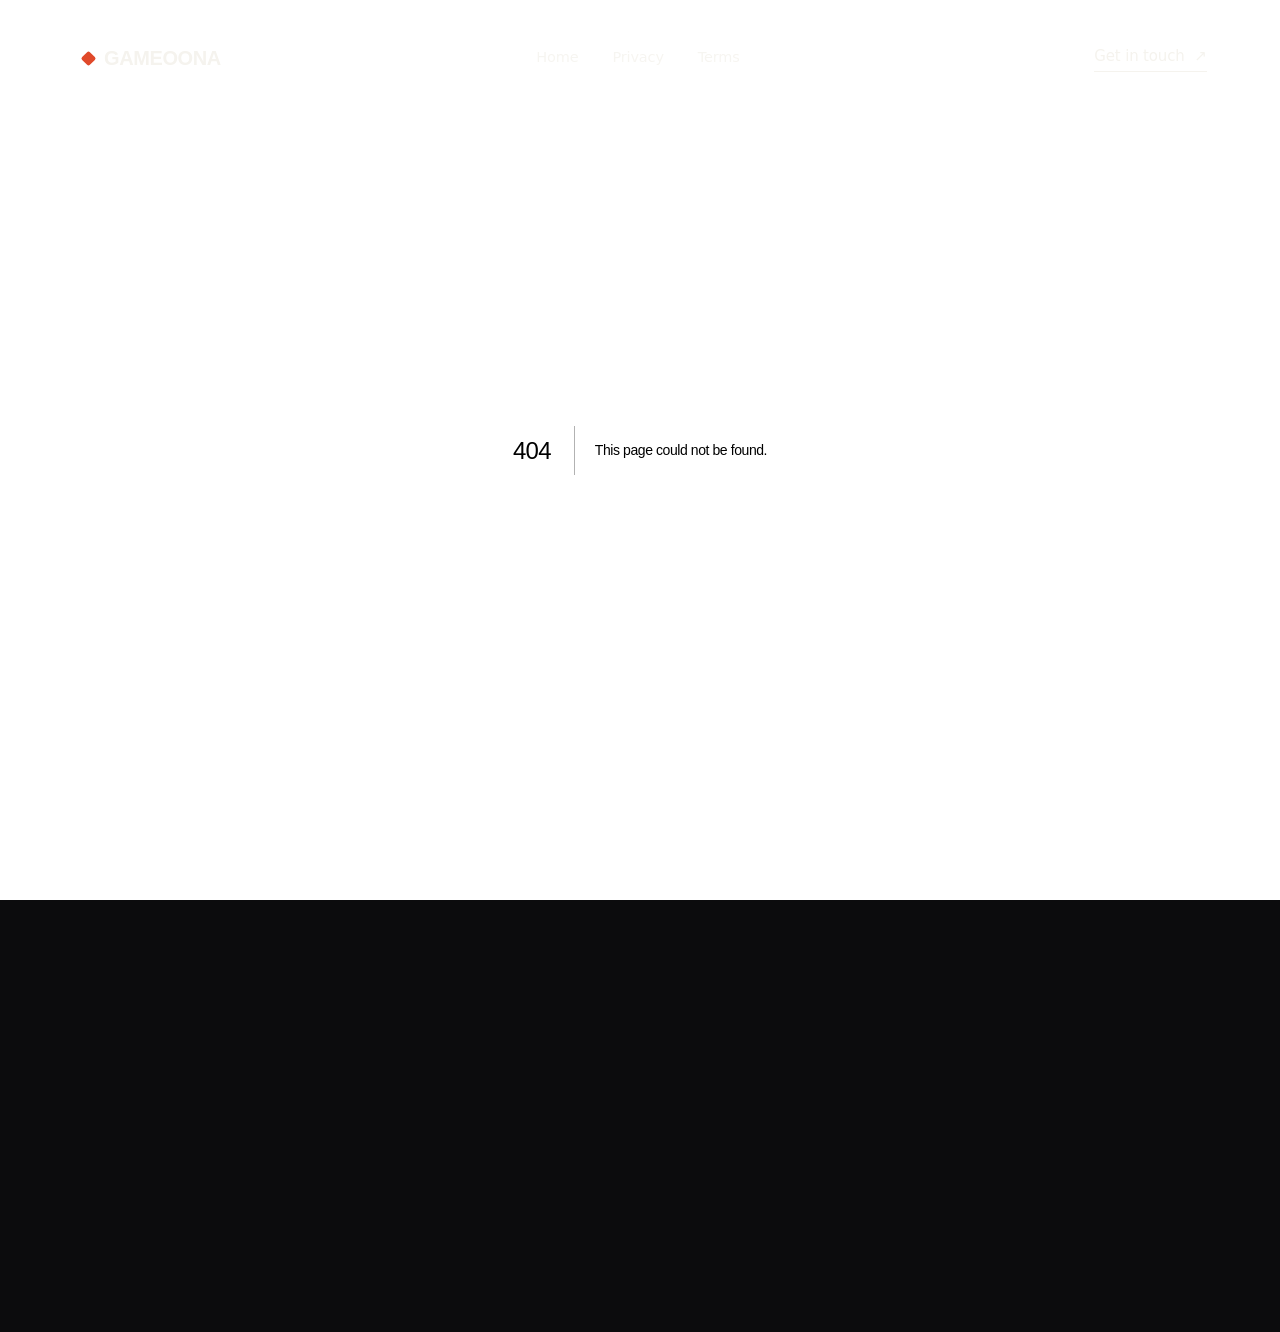
==== 404/index.html @ b8b80671 "Add files via upload" ====
<!DOCTYPE html><html lang="en"><head><meta charSet="utf-8"/><meta name="viewport" content="width=device-width, initial-scale=1"/><link rel="stylesheet" href="/_next/static/css/7103b9f3a4c40c11.css" data-precedence="next"/><link rel="preload" as="script" fetchPriority="low" href="/_next/static/chunks/webpack-c81f7fd28659d64f.js"/><script src="/_next/static/chunks/fd9d1056-805ce2f024bd6d69.js" async=""></script><script src="/_next/static/chunks/117-e9a2f00014641e7a.js" async=""></script><script src="/_next/static/chunks/main-app-526514542cf8f30d.js" async=""></script><script src="/_next/static/chunks/c15bf2b0-7971b3d333b0cf68.js" async=""></script><script src="/_next/static/chunks/994-3647bd46915f6230.js" async=""></script><script src="/_next/static/chunks/284-f1a0d2b41ed24796.js" async=""></script><script src="/_next/static/chunks/app/layout-a9d762c11824424a.js" async=""></script><meta name="robots" content="noindex"/><title>404: This page could not be found.</title><meta name="theme-color" content="#0A0A0A"/><title>Gameoona — Independent Game Development Studio</title><meta name="description" content="Gameoona Technologies LLC is an independent game development studio that creates and publishes its own original games and immersive interactive worlds."/><meta property="og:title" content="Gameoona — Independent Game Development Studio"/><meta property="og:description" content="Gameoona Technologies LLC is an independent game development studio creating and publishing its own original games."/><meta property="og:site_name" content="Gameoona"/><meta property="og:type" content="website"/><meta name="twitter:card" content="summary"/><meta name="twitter:title" content="Gameoona — Independent Game Development Studio"/><meta name="twitter:description" content="Gameoona Technologies LLC is an independent game development studio creating and publishing its own original games."/><link rel="icon" href="/favicon.svg"/><script src="/_next/static/chunks/polyfills-42372ed130431b0a.js" noModule=""></script></head><body><noscript><style>
            [data-fade],[data-stagger]&gt;*{opacity:1!important}
            .line-mask&gt;span,[data-hl]&gt;span{transform:none!important}
            .hero__bg{opacity:1!important}
            .w{opacity:1!important}
          </style></noscript><a href="#main" class="skip">Skip to content</a><header class="header"><div class="header__inner"><a class="brand" aria-label="Gameoona home" href="/"><span class="mk" aria-hidden="true"></span>GAMEOONA</a><nav class="nav" aria-label="Primary"><a href="/">Home</a><a href="/privacy/">Privacy</a><a href="/terms/">Terms</a></nav><div class="header__right"><a class="tlink" href="mailto:hello@gameoona.com">Get in touch <span class="arrow" aria-hidden="true">↗</span></a><button class="burger" aria-label="Open menu" aria-expanded="false" aria-controls="mobile-menu"><span></span><span></span></button></div></div></header><div class="menu" id="mobile-menu" role="dialog" aria-modal="false" aria-hidden="true"><nav class="menu__links" aria-label="Mobile"><a href="/">Home</a><a href="/privacy/">Privacy</a><a href="/terms/">Terms</a><a href="mailto:hello@gameoona.com">Contact</a></nav><div class="menu__foot"><span>Gameoona Technologies LLC</span><span>hello@gameoona.com</span></div></div><main id="main"><div style="font-family:system-ui,&quot;Segoe UI&quot;,Roboto,Helvetica,Arial,sans-serif,&quot;Apple Color Emoji&quot;,&quot;Segoe UI Emoji&quot;;height:100vh;text-align:center;display:flex;flex-direction:column;align-items:center;justify-content:center"><div><style>body{color:#000;background:#fff;margin:0}.next-error-h1{border-right:1px solid rgba(0,0,0,.3)}@media (prefers-color-scheme:dark){body{color:#fff;background:#000}.next-error-h1{border-right:1px solid rgba(255,255,255,.3)}}</style><h1 class="next-error-h1" style="display:inline-block;margin:0 20px 0 0;padding:0 23px 0 0;font-size:24px;font-weight:500;vertical-align:top;line-height:49px">404</h1><div style="display:inline-block"><h2 style="font-size:14px;font-weight:400;line-height:49px;margin:0">This page could not be found.</h2></div></div></div></main><footer class="footer" role="contentinfo"><div class="wrap"><div class="footer__grid" data-stagger="true"><div class="footer__col footer__company"><span class="footer__brand"><span class="mk" aria-hidden="true"></span>Gameoona</span><p class="footer__desc">Gameoona is an independent game development studio creating and publishing original games built around thoughtful design, strong systems and memorable player experiences.</p></div><nav class="footer__col" aria-label="Quick links"><h4 class="footer__h">Quick Links</h4><a class="footer__link" href="/">Home</a><a class="footer__link" href="#studio-statement">About</a><a class="footer__link" href="#work">What We Create</a><a class="footer__link" href="#contact">Contact</a></nav><nav class="footer__col" aria-label="Legal"><h4 class="footer__h">Legal</h4><a class="footer__link" href="/privacy/">Privacy Policy</a><a class="footer__link" href="/terms/">Terms of Service</a></nav><div class="footer__col"><h4 class="footer__h">Contact</h4><span class="footer__k">Business enquiries</span><a class="footer__mail" href="mailto:hello@gameoona.com">hello@gameoona.com<!-- --> <span class="arrow" aria-hidden="true">↗</span></a></div></div><div class="footer__divider" data-divider="true"></div><div class="footer__bottom"><span data-fade="true">© <!-- -->2026<!-- --> Gameoona. All rights reserved.</span><span class="footer__legal" data-fade="true" data-delay="0.05"><a class="footer__link" href="/privacy/">Privacy Policy</a><a class="footer__link" href="/terms/">Terms of Service</a></span></div></div></footer><script src="/_next/static/chunks/webpack-c81f7fd28659d64f.js" async=""></script><script>(self.__next_f=self.__next_f||[]).push([0]);self.__next_f.push([2,null])</script><script>self.__next_f.push([1,"1:HL[\"/_next/static/css/7103b9f3a4c40c11.css\",\"style\"]\n"])</script><script>self.__next_f.push([1,"2:I[2846,[],\"\"]\n4:I[4707,[],\"\"]\n5:I[6423,[],\"\"]\n6:I[2064,[\"922\",\"static/chunks/c15bf2b0-7971b3d333b0cf68.js\",\"994\",\"static/chunks/994-3647bd46915f6230.js\",\"284\",\"static/chunks/284-f1a0d2b41ed24796.js\",\"185\",\"static/chunks/app/layout-a9d762c11824424a.js\"],\"default\"]\n7:I[9293,[\"922\",\"static/chunks/c15bf2b0-7971b3d333b0cf68.js\",\"994\",\"static/chunks/994-3647bd46915f6230.js\",\"284\",\"static/chunks/284-f1a0d2b41ed24796.js\",\"185\",\"static/chunks/app/layout-a9d762c11824424a.js\"],\"default\"]\nc:I[4414,[\"922\",\"static/chunks/c15bf2b0-7971b3d333b0cf68.js\",\"994\",\"static/chunks/994-3647bd46915f6230.js\",\"284\",\"static/chunks/284-f1a0d2b41ed24796.js\",\"185\",\"static/chunks/app/layout-a9d762c11824424a.js\"],\"default\"]\ne:I[1060,[],\"\"]\n8:{\"fontFamily\":\"system-ui,\\\"Segoe UI\\\",Roboto,Helvetica,Arial,sans-serif,\\\"Apple Color Emoji\\\",\\\"Segoe UI Emoji\\\"\",\"height\":\"100vh\",\"textAlign\":\"center\",\"display\":\"flex\",\"flexDirection\":\"column\",\"alignItems\":\"center\",\"justifyContent\":\"center\"}\n9:{\"display\":\"inline-block\",\"margin\":\"0 20px 0 0\",\"padding\":\"0 23px 0 0\",\"fontSize\":24,\"fontWeight\":500,\"verticalAlign\":\"top\",\"lineHeight\":\"49px\"}\na:{\"display\":\"inline-block\"}\nb:{\"fontSize\":14,\"fontWeight\":400,\"lineHeight\":\"49px\",\"margin\":0}\nf:[]\n"])</script><script>self.__next_f.push([1,"0:[\"$\",\"$L2\",null,{\"buildId\":\"dMvvdF7vJ3RlFGLpKsPCh\",\"assetPrefix\":\"\",\"urlParts\":[\"\",\"_not-found\",\"\"],\"initialTree\":[\"\",{\"children\":[\"/_not-found\",{\"children\":[\"__PAGE__\",{}]}]},\"$undefined\",\"$undefined\",true],\"initialSeedData\":[\"\",{\"children\":[\"/_not-found\",{\"children\":[\"__PAGE__\",{},[[\"$L3\",[[\"$\",\"title\",null,{\"children\":\"404: This page could not be found.\"}],[\"$\",\"div\",null,{\"style\":{\"fontFamily\":\"system-ui,\\\"Segoe UI\\\",Roboto,Helvetica,Arial,sans-serif,\\\"Apple Color Emoji\\\",\\\"Segoe UI Emoji\\\"\",\"height\":\"100vh\",\"textAlign\":\"center\",\"display\":\"flex\",\"flexDirection\":\"column\",\"alignItems\":\"center\",\"justifyContent\":\"center\"},\"children\":[\"$\",\"div\",null,{\"children\":[[\"$\",\"style\",null,{\"dangerouslySetInnerHTML\":{\"__html\":\"body{color:#000;background:#fff;margin:0}.next-error-h1{border-right:1px solid rgba(0,0,0,.3)}@media (prefers-color-scheme:dark){body{color:#fff;background:#000}.next-error-h1{border-right:1px solid rgba(255,255,255,.3)}}\"}}],[\"$\",\"h1\",null,{\"className\":\"next-error-h1\",\"style\":{\"display\":\"inline-block\",\"margin\":\"0 20px 0 0\",\"padding\":\"0 23px 0 0\",\"fontSize\":24,\"fontWeight\":500,\"verticalAlign\":\"top\",\"lineHeight\":\"49px\"},\"children\":\"404\"}],[\"$\",\"div\",null,{\"style\":{\"display\":\"inline-block\"},\"children\":[\"$\",\"h2\",null,{\"style\":{\"fontSize\":14,\"fontWeight\":400,\"lineHeight\":\"49px\",\"margin\":0},\"children\":\"This page could not be found.\"}]}]]}]}]],null],null],null]},[null,[\"$\",\"$L4\",null,{\"parallelRouterKey\":\"children\",\"segmentPath\":[\"children\",\"/_not-found\",\"children\"],\"error\":\"$undefined\",\"errorStyles\":\"$undefined\",\"errorScripts\":\"$undefined\",\"template\":[\"$\",\"$L5\",null,{}],\"templateStyles\":\"$undefined\",\"templateScripts\":\"$undefined\",\"notFound\":\"$undefined\",\"notFoundStyles\":\"$undefined\"}]],null]},[[[[\"$\",\"link\",\"0\",{\"rel\":\"stylesheet\",\"href\":\"/_next/static/css/7103b9f3a4c40c11.css\",\"precedence\":\"next\",\"crossOrigin\":\"$undefined\"}]],[\"$\",\"html\",null,{\"lang\":\"en\",\"children\":[\"$\",\"body\",null,{\"children\":[[\"$\",\"noscript\",null,{\"children\":[\"$\",\"style\",null,{\"children\":\"\\n            [data-fade],[data-stagger]\u003e*{opacity:1!important}\\n            .line-mask\u003espan,[data-hl]\u003espan{transform:none!important}\\n            .hero__bg{opacity:1!important}\\n            .w{opacity:1!important}\\n          \"}]}],[\"$\",\"a\",null,{\"href\":\"#main\",\"className\":\"skip\",\"children\":\"Skip to content\"}],[\"$\",\"$L6\",null,{\"children\":[[\"$\",\"$L7\",null,{}],[\"$\",\"main\",null,{\"id\":\"main\",\"children\":[\"$\",\"$L4\",null,{\"parallelRouterKey\":\"children\",\"segmentPath\":[\"children\"],\"error\":\"$undefined\",\"errorStyles\":\"$undefined\",\"errorScripts\":\"$undefined\",\"template\":[\"$\",\"$L5\",null,{}],\"templateStyles\":\"$undefined\",\"templateScripts\":\"$undefined\",\"notFound\":[[\"$\",\"title\",null,{\"children\":\"404: This page could not be found.\"}],[\"$\",\"div\",null,{\"style\":\"$8\",\"children\":[\"$\",\"div\",null,{\"children\":[[\"$\",\"style\",null,{\"dangerouslySetInnerHTML\":{\"__html\":\"body{color:#000;background:#fff;margin:0}.next-error-h1{border-right:1px solid rgba(0,0,0,.3)}@media (prefers-color-scheme:dark){body{color:#fff;background:#000}.next-error-h1{border-right:1px solid rgba(255,255,255,.3)}}\"}}],[\"$\",\"h1\",null,{\"className\":\"next-error-h1\",\"style\":\"$9\",\"children\":\"404\"}],[\"$\",\"div\",null,{\"style\":\"$a\",\"children\":[\"$\",\"h2\",null,{\"style\":\"$b\",\"children\":\"This page could not be found.\"}]}]]}]}]],\"notFoundStyles\":[]}]}],[\"$\",\"footer\",null,{\"className\":\"footer\",\"role\":\"contentinfo\",\"children\":[\"$\",\"div\",null,{\"className\":\"wrap\",\"children\":[[\"$\",\"div\",null,{\"className\":\"footer__grid\",\"data-stagger\":true,\"children\":[[\"$\",\"div\",null,{\"className\":\"footer__col footer__company\",\"children\":[[\"$\",\"span\",null,{\"className\":\"footer__brand\",\"children\":[[\"$\",\"span\",null,{\"className\":\"mk\",\"aria-hidden\":\"true\"}],\"Gameoona\"]}],[\"$\",\"p\",null,{\"className\":\"footer__desc\",\"children\":\"Gameoona is an independent game development studio creating and publishing original games built around thoughtful design, strong systems and memorable player experiences.\"}]]}],[\"$\",\"nav\",null,{\"className\":\"footer__col\",\"aria-label\":\"Quick links\",\"children\":[[\"$\",\"h4\",null,{\"className\":\"footer__h\",\"children\":\"Quick Links\"}],[\"$\",\"$Lc\",null,{\"className\":\"footer__link\",\"href\":\"/\",\"children\":\"Home\"}],[\"$\",\"a\",null,{\"className\":\"footer__link\",\"href\":\"#studio-statement\",\"children\":\"About\"}],[\"$\",\"a\",null,{\"className\":\"footer__link\",\"href\":\"#work\",\"children\":\"What We Create\"}],[\"$\",\"a\",null,{\"className\":\"footer__link\",\"href\":\"#contact\",\"children\":\"Contact\"}]]}],[\"$\",\"nav\",null,{\"className\":\"footer__col\",\"aria-label\":\"Legal\",\"children\":[[\"$\",\"h4\",null,{\"className\":\"footer__h\",\"children\":\"Legal\"}],[\"$\",\"$Lc\",null,{\"className\":\"footer__link\",\"href\":\"/privacy\",\"children\":\"Privacy Policy\"}],[\"$\",\"$Lc\",null,{\"className\":\"footer__link\",\"href\":\"/terms\",\"children\":\"Terms of Service\"}]]}],[\"$\",\"div\",null,{\"className\":\"footer__col\",\"children\":[[\"$\",\"h4\",null,{\"className\":\"footer__h\",\"children\":\"Contact\"}],[\"$\",\"span\",null,{\"className\":\"footer__k\",\"children\":\"Business enquiries\"}],[\"$\",\"a\",null,{\"className\":\"footer__mail\",\"href\":\"mailto:hello@gameoona.com\",\"children\":[\"hello@gameoona.com\",\" \",[\"$\",\"span\",null,{\"className\":\"arrow\",\"aria-hidden\":\"true\",\"children\":\"↗\"}]]}]]}]]}],[\"$\",\"div\",null,{\"className\":\"footer__divider\",\"data-divider\":true}],[\"$\",\"div\",null,{\"className\":\"footer__bottom\",\"children\":[[\"$\",\"span\",null,{\"data-fade\":true,\"children\":[\"© \",2026,\" Gameoona. All rights reserved.\"]}],[\"$\",\"span\",null,{\"className\":\"footer__legal\",\"data-fade\":true,\"data-delay\":\"0.05\",\"children\":[[\"$\",\"$Lc\",null,{\"className\":\"footer__link\",\"href\":\"/privacy\",\"children\":\"Privacy Policy\"}],[\"$\",\"$Lc\",null,{\"className\":\"footer__link\",\"href\":\"/terms\",\"children\":\"Terms of Service\"}]]}]]}]]}]}]]}]]}]}]],null],null],\"couldBeIntercepted\":false,\"initialHead\":[[\"$\",\"meta\",null,{\"name\":\"robots\",\"content\":\"noindex\"}],\"$Ld\"],\"globalErrorComponent\":\"$e\",\"missingSlots\":\"$Wf\"}]\n"])</script><script>self.__next_f.push([1,"d:[[\"$\",\"meta\",\"0\",{\"name\":\"viewport\",\"content\":\"width=device-width, initial-scale=1\"}],[\"$\",\"meta\",\"1\",{\"name\":\"theme-color\",\"content\":\"#0A0A0A\"}],[\"$\",\"meta\",\"2\",{\"charSet\":\"utf-8\"}],[\"$\",\"title\",\"3\",{\"children\":\"Gameoona — Independent Game Development Studio\"}],[\"$\",\"meta\",\"4\",{\"name\":\"description\",\"content\":\"Gameoona Technologies LLC is an independent game development studio that creates and publishes its own original games and immersive interactive worlds.\"}],[\"$\",\"meta\",\"5\",{\"property\":\"og:title\",\"content\":\"Gameoona — Independent Game Development Studio\"}],[\"$\",\"meta\",\"6\",{\"property\":\"og:description\",\"content\":\"Gameoona Technologies LLC is an independent game development studio creating and publishing its own original games.\"}],[\"$\",\"meta\",\"7\",{\"property\":\"og:site_name\",\"content\":\"Gameoona\"}],[\"$\",\"meta\",\"8\",{\"property\":\"og:type\",\"content\":\"website\"}],[\"$\",\"meta\",\"9\",{\"name\":\"twitter:card\",\"content\":\"summary\"}],[\"$\",\"meta\",\"10\",{\"name\":\"twitter:title\",\"content\":\"Gameoona — Independent Game Development Studio\"}],[\"$\",\"meta\",\"11\",{\"name\":\"twitter:description\",\"content\":\"Gameoona Technologies LLC is an independent game development studio creating and publishing its own original games.\"}],[\"$\",\"link\",\"12\",{\"rel\":\"icon\",\"href\":\"/favicon.svg\"}]]\n3:null\n"])</script></body></html>
---- _next/static/css/7103b9f3a4c40c11.css ----
@import url("https://api.fontshare.com/v2/css?f[]=clash-display@400,500,600&f[]=general-sans@400,500,600&f[]=satoshi@400,500,700&display=swap");:root{--black:#0a0a0a;--soft-black:#141414;--graphite:#222;--warm-white:#f5f3ee;--white:#fff;--soft-gray:#d8d6d0;--muted:#777773;--warm-2:#ece9e1;--warm-3:#e2ded3;--accent:#e0492a;--accent-ink:#2a0e06;--text-on-light:#141414;--text-on-dark:#f5f3ee;--muted-on-dark:#8a867b;--display:"Clash Display","General Sans",sans-serif;--sans:"Satoshi",system-ui,-apple-system,sans-serif;--pad:clamp(20px,5vw,96px);--maxw:1680px;--e1:cubic-bezier(0.16,1,0.3,1);--e2:cubic-bezier(0.22,1,0.36,1);--radius:20px}*{box-sizing:border-box;margin:0;padding:0}html{-webkit-font-smoothing:antialiased;-moz-osx-font-smoothing:grayscale;text-rendering:optimizeLegibility}body{font-family:var(--sans);background:var(--warm-white);color:var(--text-on-light);font-size:17px;line-height:1.6;letter-spacing:-.01em;overflow-x:hidden}img,svg,video{display:block;max-width:100%}a{text-decoration:none}a,button{color:inherit}button{font:inherit;background:none;border:none;cursor:pointer}ul{list-style:none}::selection{background:var(--accent);color:#fff}:focus-visible{outline:2px solid var(--accent);outline-offset:3px;border-radius:3px}.skip{position:fixed;top:-100px;left:20px;z-index:2000;background:var(--black);color:#fff;padding:12px 20px;border-radius:10px;transition:top .3s var(--e2)}.skip:focus{top:20px}html.lenis,html.lenis body{height:auto}.lenis.lenis-smooth{scroll-behavior:auto!important}.lenis.lenis-stopped{overflow:hidden}h1,h2,h3,h4{font-family:var(--display);font-weight:500;letter-spacing:-.03em;line-height:.98}.label{font-family:var(--sans);font-weight:500;font-size:12px;letter-spacing:.24em;text-transform:uppercase;color:var(--muted);display:inline-flex;align-items:center;gap:12px}.label--line:before{content:"";width:30px;height:1px;background:currentColor;opacity:.55}.on-dark .label{color:var(--muted-on-dark)}.t-huge{font-size:clamp(40px,8vw,120px)}.t-big{font-size:clamp(34px,5.4vw,92px)}p{max-width:620px}.wrap{width:100%;max-width:var(--maxw);margin-inline:auto;padding-inline:var(--pad)}.grid12{display:grid;grid-template-columns:repeat(12,1fr);grid-gap:clamp(16px,2vw,28px);gap:clamp(16px,2vw,28px)}section{position:relative}.pad-y{padding-block:clamp(96px,14vh,220px)}.bg-warm{background:var(--warm-white)}.bg-warm,.bg-warm2{color:var(--text-on-light)}.bg-warm2{background:var(--warm-2)}.bg-gray{background:var(--soft-gray);color:var(--text-on-light)}.bg-black{background:var(--black)}.bg-black,.bg-soft-black{color:var(--text-on-dark)}.bg-soft-black{background:var(--soft-black)}.on-dark{color:var(--text-on-dark)}.on-dark p{color:var(--muted-on-dark)}.line-mask{display:block;overflow:hidden}.line-mask>span{display:block;will-change:transform}[data-fade],[data-stagger]>*{opacity:0;will-change:transform,opacity}.w{opacity:.2;transition:opacity .3s}@keyframes titleUp{0%{transform:translateY(.7em);opacity:0}to{transform:translateY(0);opacity:1}}.header{position:fixed;top:0;left:0;right:0;z-index:900;display:flex;justify-content:center;padding-top:clamp(18px,3vh,30px);transition:transform .6s var(--e2)}.header__inner{width:calc(100% - var(--pad) * 2);max-width:var(--maxw);height:62px;padding:0 8px 0 4px;display:grid;grid-template-columns:1fr auto 1fr;align-items:center;border:1px solid transparent;border-radius:22px;transition:width .55s var(--e2),background .55s var(--e2),border-color .55s var(--e2),box-shadow .55s var(--e2),padding .55s var(--e2),color .4s var(--e2),-webkit-backdrop-filter .55s var(--e2);transition:width .55s var(--e2),background .55s var(--e2),border-color .55s var(--e2),box-shadow .55s var(--e2),padding .55s var(--e2),backdrop-filter .55s var(--e2),color .4s var(--e2);transition:width .55s var(--e2),background .55s var(--e2),border-color .55s var(--e2),box-shadow .55s var(--e2),padding .55s var(--e2),backdrop-filter .55s var(--e2),color .4s var(--e2),-webkit-backdrop-filter .55s var(--e2);color:var(--warm-white)}.header__inner .brand{justify-self:start}.header__inner .nav{justify-self:center}.header__inner .header__right{justify-self:end}.header.scrolled .header__inner{width:min(92%,1240px);background:hsla(0,0%,8%,.55);border-color:hsla(0,0%,100%,.08);box-shadow:0 20px 50px -20px rgba(0,0,0,.5);backdrop-filter:blur(16px);-webkit-backdrop-filter:blur(16px);padding:0 8px 0 18px}.header--hidden{transform:translateY(-130%)}.brand{font-family:var(--display);font-weight:600;font-size:20px;letter-spacing:-.02em;display:flex;align-items:center;gap:10px;padding:0 14px;transition:opacity .3s}.brand:hover{opacity:.7}.brand .mk{width:11px;height:11px;background:var(--accent);transform:rotate(45deg);border-radius:2px}.nav{display:flex;align-items:center;gap:2px}.nav a{position:relative;padding:8px 16px;font-size:14.5px;font-weight:500;opacity:.82;transition:opacity .3s}.nav a:hover,.nav a[aria-current=page]{opacity:1}.nav a:after{content:"";position:absolute;left:16px;right:16px;bottom:2px;height:1px;background:currentColor;transform:scaleX(0);transform-origin:left;transition:transform .4s var(--e1)}.nav a:hover:after,.nav a[aria-current=page]:after{transform:scaleX(1)}.header__right{display:flex;align-items:center;gap:8px}.burger{display:none;width:46px;height:46px;position:relative;margin-right:6px}.burger span{position:absolute;left:12px;right:12px;height:1.6px;background:currentColor;transition:transform .45s var(--e1),opacity .3s}.burger span:first-child{top:20px}.burger span:nth-child(2){bottom:20px}body.menu-open .burger span:first-child{top:22px;transform:rotate(45deg)}body.menu-open .burger span:nth-child(2){bottom:21px;transform:rotate(-45deg)}.menu{position:fixed;inset:0;z-index:890;background:var(--black);color:var(--warm-white);padding:clamp(110px,16vh,150px) var(--pad) 44px;display:flex;flex-direction:column;justify-content:space-between;-webkit-clip-path:circle(0 at calc(100% - 44px) 44px);clip-path:circle(0 at calc(100% - 44px) 44px);transition:-webkit-clip-path .8s var(--e2);transition:clip-path .8s var(--e2);transition:clip-path .8s var(--e2),-webkit-clip-path .8s var(--e2);pointer-events:none}body.menu-open .menu{-webkit-clip-path:circle(150% at calc(100% - 44px) 44px);clip-path:circle(150% at calc(100% - 44px) 44px);pointer-events:auto}.menu__links a{display:block;font-family:var(--display);font-weight:500;font-size:clamp(40px,11vw,76px);line-height:1.08;letter-spacing:-.03em;padding:6px 0;color:var(--muted-on-dark);transform:translateY(24px);opacity:0;transition:color .4s var(--e1),transform .6s var(--e1),opacity .6s var(--e1)}body.menu-open .menu__links a{transform:translateY(0);opacity:1}.menu__links a:hover{color:var(--warm-white)}.menu__foot{display:flex;justify-content:space-between;flex-wrap:wrap;gap:16px;color:var(--muted-on-dark);font-size:14px;opacity:0;transition:opacity .5s var(--e1) .3s}body.menu-open .menu__foot{opacity:1}.btn{display:inline-flex;align-items:center;gap:14px;height:56px;padding:0 28px;border-radius:999px;font-weight:500;font-size:15.5px;letter-spacing:-.01em;background:var(--black);color:var(--warm-white);isolation:isolate;transition:transform .4s var(--e1),color .45s var(--e1)}.btn,.btn__label{position:relative;overflow:hidden}.btn__label{display:inline-block;height:1.3em}.btn__label span{display:block;transition:transform .4s var(--e1)}.btn__label span+span{position:absolute;top:100%;left:0}.btn:hover .btn__label span{transform:translateY(-100%)}.btn:before{content:"";position:absolute;inset:0;z-index:-1;background:var(--accent);transform:translateY(101%);transition:transform .5s var(--e1)}.btn:hover:before{transform:translateY(0)}.btn .arrow{transition:transform .4s var(--e1)}.btn:hover .arrow{transform:translate(4px,-4px)}.on-dark .btn{background:var(--warm-white);color:var(--black)}.on-dark .btn:hover{color:var(--warm-white)}.btn-sec{position:relative;display:inline-flex;align-items:center;gap:12px;height:56px;padding:0 26px;border-radius:999px;border:1px solid;font-weight:500;font-size:15.5px;overflow:hidden;isolation:isolate;transition:color .45s var(--e1)}.btn-sec:before{content:"";position:absolute;inset:0;z-index:-1;background:currentColor;transform:scaleY(0);transform-origin:bottom;transition:transform .45s var(--e1)}.btn-sec:hover{color:var(--warm-white)}.bg-black .btn-sec:hover,.on-dark .btn-sec:hover{color:var(--black)}.btn-sec:hover:before{transform:scaleY(1)}.tlink{display:inline-flex;align-items:center;gap:10px;font-weight:500;font-size:15px;padding-bottom:4px;position:relative}.tlink:after{content:"";position:absolute;left:0;right:0;bottom:0;height:1px;background:currentColor;transform-origin:right;transition:transform .4s var(--e1)}.tlink:hover:after{transform-origin:left;transform:scaleX(0)}.tlink .arrow{transition:transform .4s var(--e1)}.tlink:hover .arrow{transform:translate(4px,-4px)}.hero{position:relative;min-height:100svh;min-height:100vh;display:flex;align-items:center;overflow:hidden;background:var(--black);color:var(--text-on-dark);padding-block:clamp(96px,12vh,120px) clamp(150px,21vh,196px)}.hero__bg{position:absolute;inset:0;z-index:0;pointer-events:none;background:radial-gradient(70% 60% at 78% 82%,rgba(224,73,42,.12),transparent 60%)}.hero__inner{position:relative;z-index:2}.hero__content{width:min(100%,1050px);display:flex;flex-direction:column;align-items:flex-start;text-align:left;will-change:opacity}.hero__eyebrow{display:inline-flex;align-items:center;gap:14px;font-size:12px;font-weight:500;letter-spacing:.24em;text-transform:uppercase;color:var(--muted-on-dark);margin-bottom:clamp(20px,3vh,32px)}.hero__eyebrow:before{content:"";width:32px;height:1px;background:var(--accent)}.hero__title{font-size:clamp(68px,7vw,128px);line-height:.9;letter-spacing:-.055em;max-width:1050px;margin:0;font-weight:600}.hero__title em{font-style:normal;color:var(--accent)}.hero__copy{margin-top:34px;max-width:560px;font-size:clamp(17px,1.35vw,18px);line-height:1.6;color:var(--muted-on-dark)}.hero__actions{display:flex;gap:16px;flex-wrap:wrap;margin-top:clamp(30px,4vh,42px)}.marquee{border-block:1px solid var(--warm-3);padding-block:24px;overflow:hidden;white-space:nowrap;background:var(--warm-white)}.marquee__track{display:inline-flex;gap:56px;will-change:transform}.marquee__track span{font-family:var(--display);font-weight:500;font-size:clamp(24px,3.6vw,54px);letter-spacing:-.02em;display:inline-flex;align-items:center;gap:56px}.marquee__track span:after{content:"✳";color:var(--accent);font-size:.42em}.statement__label{grid-column:1/3}.statement__big{grid-column:3/12;font-family:var(--display);font-weight:500;font-size:clamp(30px,5vw,82px);line-height:1.04;letter-spacing:-.03em}.statement__para{grid-column:8/12;margin-top:clamp(50px,8vh,110px);color:var(--muted);font-size:18px}.hproj,.hproj__pin{overflow:hidden}.hproj__pin{height:100vh;display:flex;flex-direction:column;justify-content:center}.hproj__title{position:absolute;top:clamp(90px,14vh,150px);left:var(--pad);z-index:2;font-size:clamp(30px,5vw,76px);pointer-events:none;mix-blend-mode:difference;color:#fff}.hproj__track{display:flex;gap:clamp(20px,3vw,40px);padding-inline:var(--pad);align-items:center;will-change:transform}.hpanel{position:relative;flex:0 0 auto;width:78vw;max-width:1050px;aspect-ratio:16/9;border-radius:var(--radius);overflow:hidden;background:var(--graphite);display:flex;align-items:flex-end;padding:clamp(26px,3vw,44px);transition:opacity .5s var(--e1),transform .5s var(--e1);opacity:.5;transform:scale(.96)}.hpanel.is-active{opacity:1;transform:scale(1)}.hpanel__media{position:absolute;inset:0;z-index:0;will-change:transform}.hpanel__media img{object-fit:cover;transition:transform .8s var(--e1)}.hpanel:hover .hpanel__media img{transform:scale(1.04)}.hpanel__overlay{position:absolute;inset:0;z-index:1;background:linear-gradient(180deg,transparent 38%,rgba(0,0,0,.62))}.hpanel__inner{position:relative;z-index:2;color:#fff}.hpanel__inner .num{font-size:13px;letter-spacing:.2em;color:hsla(0,0%,100%,.7)}.hpanel__inner h3{font-size:clamp(26px,3vw,48px);margin:12px 0 8px}.hpanel__inner p{color:hsla(0,0%,100%,.8);font-size:15px;max-width:46ch}.hproj__progress{margin:30px var(--pad) 0;height:2px;background:hsla(0,0%,100%,.14);position:relative}.hproj__progress i{position:absolute;left:0;top:0;height:100%;width:0;background:var(--accent)}.caps{position:relative;background:var(--warm-2);color:var(--text-on-light)}.caps__sticky{height:100vh;min-height:720px;display:grid;grid-template-rows:auto minmax(0,1fr);grid-gap:clamp(24px,3.5vh,44px);gap:clamp(24px,3.5vh,44px);padding:clamp(48px,6vh,72px) var(--pad) clamp(32px,4vh,52px);box-sizing:border-box;overflow:hidden;max-width:var(--maxw);margin:0 auto}.caps__heading{max-width:640px}.caps__heading-t{font-family:var(--display);font-weight:500;font-size:clamp(38px,4.4vw,78px);line-height:.96;letter-spacing:-.03em;margin-top:clamp(12px,1.6vh,22px)}.caps__content{min-height:0;display:grid;grid-template-columns:minmax(0,.9fr) minmax(0,1.1fr);grid-gap:clamp(36px,5vw,72px);gap:clamp(36px,5vw,72px);align-items:stretch}.capes__visual{position:relative;height:100%;min-height:0;max-height:100%;aspect-ratio:4/5;width:auto;max-width:100%;margin:0 auto;border-radius:24px;overflow:hidden;background:var(--soft-black);box-shadow:0 40px 90px -50px rgba(0,0,0,.55)}.capes__list{height:100%;grid-template-rows:repeat(8,minmax(0,1fr))}.cape,.capes__list{min-height:0;display:grid}.cape{width:100%;text-align:left;grid-template-columns:40px 1fr auto;grid-gap:16px;gap:16px;align-items:start;align-content:center;padding:6px 0;border-top:1px solid var(--warm-3);cursor:pointer;transition:padding-left .4s var(--e1)}.cape:last-child{border-bottom:1px solid var(--warm-3)}.cape.is-active,.cape:hover{padding-left:12px}.cape .no{font-size:13px;color:var(--muted);font-feature-settings:"tnum";font-variant-numeric:tabular-nums;padding-top:4px}.cape__t{min-width:0}.cape h3{font-size:clamp(18px,1.9vw,26px);font-weight:500;opacity:.55;transition:opacity .16s var(--e1)}.cape.is-active h3,.cape:hover h3{opacity:1}.cape .plus{color:var(--muted);padding-top:4px;transition:transform .18s var(--e1),color .16s}.cape.is-active .plus{color:var(--accent);transform:rotate(45deg)}.cape__desc{display:grid;grid-template-rows:0fr;opacity:0;transition:grid-template-rows .2s var(--e1),opacity .22s var(--e1),margin-top .2s}.cape__desc>span{overflow:hidden;display:block;color:var(--muted);font-size:14px;max-width:42ch}.cape.is-active .cape__desc{grid-template-rows:1fr;opacity:1;margin-top:6px}.capes__visual .vis{position:absolute;inset:0;opacity:0;z-index:1;clip-path:inset(100% 0 0 0);-webkit-clip-path:inset(100% 0 0 0);transition:opacity .2s var(--e1),-webkit-clip-path .22s var(--e1);transition:clip-path .22s var(--e1),opacity .2s var(--e1);transition:clip-path .22s var(--e1),opacity .2s var(--e1),-webkit-clip-path .22s var(--e1)}.capes__visual .vis.is-active{opacity:1;z-index:2;clip-path:inset(0 0 0 0);-webkit-clip-path:inset(0 0 0 0)}.capes__visual .vis img{transform:scale(1.025) translateY(1%);transition:transform .26s var(--e1)}.capes__visual .vis.is-active img{transform:scale(1) translateY(0)}.capes__visual .vis:after{content:"";position:absolute;inset:0;background:linear-gradient(180deg,transparent 52%,rgba(0,0,0,.6));pointer-events:none}.capes__hud{position:absolute;z-index:4;left:clamp(20px,2vw,30px);bottom:clamp(24px,3vw,36px);color:#fff}.capes__counter{display:inline-flex;align-items:baseline;gap:8px;font-family:var(--display);font-weight:500;font-size:clamp(22px,2.1vw,32px);letter-spacing:-.01em}.capes__count{display:inline-block;height:1em;overflow:hidden}.capes__count .roll{display:flex;flex-direction:column}.capes__count .roll b{display:block;height:1em;font-weight:500;font-feature-settings:"tnum";font-variant-numeric:tabular-nums}.capes__count-total{color:hsla(0,0%,100%,.55);font-size:.72em}.capes__caption{margin-top:6px;font-size:clamp(15px,1.3vw,18px);color:hsla(0,0%,100%,.9);max-width:34ch;animation:capCap .2s var(--e1) both}@keyframes capCap{0%{opacity:0;transform:translateY(10px)}to{opacity:1;transform:translateY(0)}}.capes__progress{position:absolute;z-index:4;left:0;right:0;bottom:0;height:3px;background:hsla(0,0%,100%,.16)}.capes__progress i{display:block;height:100%;width:12.5%;background:var(--accent)}.stand{position:relative;background:var(--warm-white)}.stand__stage{position:relative;height:100vh;display:flex;flex-direction:column;justify-content:center;padding-block:clamp(80px,12vh,120px);overflow:hidden}.stand__head{display:flex;justify-content:space-between;align-items:center;position:absolute;top:clamp(80px,12vh,120px);left:0;right:0;z-index:3}.stand__progress{display:block;width:clamp(80px,10vw,140px);height:2px;background:var(--warm-3);position:relative;overflow:hidden}.stand__progress i{position:absolute;inset:0;background:var(--accent);transform:scaleX(0);transform-origin:left}.stand__cross{width:1px;height:min(46vh,460px);pointer-events:none;z-index:0}.stand__cross,.stand__cross:before{position:absolute;left:50%;top:50%;transform:translate(-50%,-50%);background:rgba(20,20,18,.12)}.stand__cross:before{content:"";width:min(44vw,560px);height:1px}.stand__grid{display:grid;grid-template-columns:1fr 1fr;grid-template-rows:1fr 1fr;grid-gap:clamp(24px,4vw,70px);gap:clamp(24px,4vw,70px);height:min(60vh,600px);position:relative;z-index:1}.principle{position:relative;display:flex;flex-direction:column;max-width:42ch;will-change:transform}.p0,.p1{align-self:start}.p1{align-items:flex-end;text-align:right;margin-left:auto}.p2,.p3{align-self:end}.p3{align-items:flex-end;text-align:right;margin-left:auto}.principle__bg{position:absolute;z-index:0;top:-.35em;left:-.08em;font-family:var(--display);font-weight:600;font-size:clamp(110px,15vw,230px);line-height:.8;letter-spacing:-.05em;color:rgba(20,20,18,.04);pointer-events:none;transition:color .4s}.p1 .principle__bg,.p3 .principle__bg{left:auto;right:-.08em}.principle__no{position:relative;z-index:1;font-family:var(--display);font-weight:600;font-size:clamp(16px,1.4vw,20px);color:var(--accent);font-feature-settings:"tnum";font-variant-numeric:tabular-nums}.principle__title{position:relative;z-index:1;font-family:var(--display);font-weight:500;font-size:clamp(28px,3.4vw,54px);line-height:1;letter-spacing:-.03em;margin-top:8px;transition:transform .4s var(--e1)}.principle__text{position:relative;z-index:1;margin-top:14px;color:var(--muted);font-size:15.5px;max-width:34ch;transition:color .4s}.p1 .principle__text,.p3 .principle__text{margin-left:auto}.principle__line{position:relative;z-index:1;margin-top:18px;width:clamp(60px,8vw,120px);height:2px;background:var(--accent);transform-origin:left}.p1 .principle__line,.p3 .principle__line{transform-origin:right}.principle:hover .principle__title{transform:translateX(6px)}.p1:hover .principle__title,.p3:hover .principle__title{transform:translateX(-6px)}.principle:hover .principle__text{color:var(--text-on-light)}.principle:hover .principle__bg{color:rgba(20,20,18,.07)}.cta{position:relative;overflow:hidden;background:var(--black);color:var(--text-on-dark);text-align:center}.cta__spot{position:absolute;width:60vw;height:60vw;border-radius:50%;background:radial-gradient(circle,rgba(224,73,42,.2),transparent 62%);filter:blur(30px);left:50%;top:50%;transform:translate(-50%,-50%);pointer-events:none;will-change:transform}.cta__inner{position:relative;z-index:2}.cta__label{justify-content:center;color:var(--muted-on-dark)}.cta__title{font-size:clamp(44px,9vw,150px);line-height:.92;letter-spacing:-.04em;margin:clamp(22px,4vh,40px) 0 24px}.cta__copy{margin:0 auto;color:var(--muted-on-dark);font-size:clamp(17px,1.6vw,22px);max-width:44ch}.cta__actions{display:flex;align-items:center;justify-content:center;gap:clamp(20px,3vw,36px);flex-wrap:wrap;margin-top:clamp(34px,5vh,56px)}.cta__mail{position:relative;font-family:var(--display);font-weight:500;font-size:clamp(20px,2vw,28px);letter-spacing:-.01em;color:var(--warm-white)}.cta__mail:after{content:"";position:absolute;left:0;right:0;bottom:-4px;height:1px;background:currentColor;transform:scaleX(0);transform-origin:left;transition:transform .45s var(--e1)}.cta__mail:hover:after{transform:scaleX(1)}.cta__links{display:inline-flex;align-items:center;gap:16px;margin-top:clamp(30px,5vh,50px);font-size:14px;color:var(--muted-on-dark)}.cta__dot{opacity:.5}.cta__link{position:relative}.cta__link:after{content:"";position:absolute;left:0;right:0;bottom:-3px;height:1px;background:currentColor;transform:scaleX(0);transform-origin:left;transition:transform .4s var(--e1)}.cta__link:hover{color:var(--warm-white)}.cta__link:hover:after{transform:scaleX(1)}.footer{background:#0c0c0d;color:var(--text-on-dark);padding-block:clamp(70px,10vh,120px) clamp(28px,4vh,40px)}.footer__grid{display:grid;grid-template-columns:1.6fr 1fr 1fr 1.1fr;grid-gap:clamp(30px,4vw,64px);gap:clamp(30px,4vw,64px);padding-bottom:clamp(44px,7vh,80px)}.footer__company{max-width:40ch}.footer__brand{font-family:var(--display);font-weight:600;font-size:clamp(24px,2.4vw,32px);letter-spacing:-.02em;display:inline-flex;align-items:center;gap:11px}.footer__brand .mk{width:12px;height:12px;background:var(--accent);transform:rotate(45deg);border-radius:2px}.footer__desc{margin-top:20px;color:var(--muted-on-dark);font-size:15.5px;line-height:1.6}.footer__h{font-size:12px;letter-spacing:.2em;text-transform:uppercase;color:var(--warm-white);padding-bottom:14px;margin-bottom:16px;border-bottom:1px solid hsla(43,26%,95%,.14)}.footer__link{position:relative;display:inline-block;padding:8px 0;color:var(--muted-on-dark);font-size:15px;transition:color .3s}.footer__link:after{content:"";position:absolute;left:0;bottom:4px;width:100%;height:1px;background:currentColor;transform:scaleX(0);transform-origin:left;transition:transform .4s var(--e1)}.footer__link:hover{color:var(--warm-white)}.footer__link:hover:after{transform:scaleX(1)}.footer__k{display:block;font-size:12px;letter-spacing:.14em;text-transform:uppercase;color:var(--muted-on-dark);margin-bottom:8px}.footer__mail{display:inline-flex;align-items:center;gap:8px;color:var(--warm-white);font-family:var(--display);font-weight:500;font-size:clamp(17px,1.5vw,21px);letter-spacing:-.01em}.footer__mail .arrow{color:var(--accent);transition:transform .4s var(--e1)}.footer__mail:hover .arrow{transform:translate(4px,-4px)}.footer__divider{height:1px;background:hsla(43,26%,95%,.14);transform:scaleX(0);transform-origin:left}.footer__bottom{display:flex;justify-content:space-between;align-items:center;flex-wrap:wrap;gap:16px;padding-top:clamp(22px,3vh,30px);color:var(--muted-on-dark);font-size:13.5px}.footer__legal{display:flex;gap:28px}.footer__legal .footer__link{padding:0;font-size:13.5px}.page-hero{background:var(--black);color:var(--text-on-dark);padding:clamp(150px,22vh,250px) 0 clamp(50px,8vh,100px);position:relative;overflow:hidden}.page-hero__wash{position:absolute;right:-8%;top:-16%;width:44vw;height:44vw;border-radius:50%;background:radial-gradient(circle,rgba(224,73,42,.15),transparent 62%);filter:blur(30px)}.page-hero h1{font-size:clamp(48px,10vw,150px);line-height:.92;margin:20px 0}.page-hero .updated{color:var(--muted-on-dark);font-size:14px}.page-hero .intro{max-width:620px;color:var(--muted-on-dark);font-size:clamp(17px,1.6vw,21px);margin-top:22px}.legal{background:var(--warm-white)}.legal__grid{display:grid;grid-template-columns:280px 1fr;grid-gap:clamp(40px,6vw,100px);gap:clamp(40px,6vw,100px);align-items:start}.legal__toc{position:-webkit-sticky;position:sticky;top:120px;align-self:start}.legal__toc .toc-title{font-size:12px;letter-spacing:.2em;text-transform:uppercase;color:var(--muted);margin-bottom:18px}.legal__toc a{display:flex;align-items:center;gap:12px;padding:9px 0;color:var(--muted);font-size:14.5px;transition:color .3s}.legal__toc a .tickmark{width:16px;height:1px;background:currentColor;opacity:0;transition:opacity .3s,width .3s}.legal__toc a.is-active{color:var(--text-on-light)}.legal__toc a.is-active .tickmark{opacity:1;width:24px;background:var(--accent)}.legal__mobile-toc{display:none}.legal__body section{scroll-margin-top:120px;padding-bottom:clamp(30px,5vh,56px)}.legal__body h2{font-size:clamp(24px,2.8vw,40px);margin-bottom:18px}.legal__body h2 .idx{color:var(--accent);font-size:.6em;margin-right:14px;font-feature-settings:"tnum";font-variant-numeric:tabular-nums}.legal__body li,.legal__body p{color:#55534d;font-size:16.5px;margin-bottom:14px;line-height:1.7;max-width:720px}.legal__body ul{margin:0 0 18px 20px;list-style:disc}.legal__body ul li{margin-bottom:8px}.legal__body .ph{background:rgba(224,73,42,.08);color:var(--accent);padding:1px 8px;border-radius:5px;font-weight:500;font-size:.92em}.backtop{display:inline-flex;align-items:center;gap:10px;margin-top:40px;font-size:14px;color:var(--muted)}.backtop:hover{color:var(--text-on-light)}.fig{position:absolute;inset:0;background-color:var(--soft-black)}.fig-a{background:radial-gradient(120% 120% at 18% 8%,#4a2f26,#140f0d 58%),repeating-linear-gradient(115deg,rgba(224,73,42,.16) 0 2px,transparent 2px 26px)}.fig-b{background:radial-gradient(100% 100% at 82% 18%,#24343a,#0c1214 60%),repeating-radial-gradient(circle at 72% 28%,hsla(43,26%,95%,.07) 0 1px,transparent 1px 22px)}.fig-c{background:linear-gradient(135deg,#2d2b35,#121019 72%),repeating-linear-gradient(45deg,hsla(43,26%,95%,.06) 0 1px,transparent 1px 30px)}.fig-d{background:radial-gradient(120% 120% at 50% 100%,#3a3222,#14120c 62%),conic-gradient(from 200deg at 62% 40%,rgba(224,73,42,.14),transparent 42%)}@media (max-width:1080px){.statement__big{grid-column:1/13}.statement__label{grid-column:1/13;margin-bottom:24px}.statement__para{grid-column:1/13}.value .vtext,.value h3{grid-column:2/13}.value .vtext{margin-top:16px}.value--right .vtext,.value--right h3{text-align:left;grid-column:2/13}.footer__grid{grid-template-columns:1fr 1fr;gap:clamp(30px,5vw,48px)}.footer__company{grid-column:span 2;max-width:52ch}.legal__grid{grid-template-columns:1fr}.legal__toc{display:none}.legal__mobile-toc{display:block;margin-bottom:40px;border:1px solid var(--warm-3);border-radius:14px;overflow:hidden}.legal__mobile-toc summary{padding:16px 20px;font-weight:500;cursor:pointer}.legal__mobile-toc a{display:block;padding:10px 20px;color:var(--muted);border-top:1px solid var(--warm-3)}}@media (max-width:900px){.hproj__pin{height:auto;display:block;padding-block:clamp(60px,9vh,120px)}.hproj__title{position:static;margin:0 var(--pad) 30px;mix-blend-mode:normal;color:var(--warm-white)}.hproj__track{flex-direction:column;gap:18px}.hpanel,.hproj__track{transform:none!important}.hpanel{width:100%;max-width:none;opacity:1!important;aspect-ratio:16/11}.hproj__progress{display:none}.caps__sticky{height:auto;min-height:0;display:block;padding:clamp(60px,9vh,90px) var(--pad);max-width:none}.caps__heading{max-width:none;margin-bottom:clamp(26px,4vh,40px)}.caps__content{display:block}.capes__visual{height:auto;aspect-ratio:16/10;max-height:none;margin:0 0 24px;width:100%}.capes__list{display:block;height:auto}.cape{align-items:start;padding:16px 0}.cape__desc>span{max-width:none}.stand__stage{height:auto;display:block;padding-block:clamp(70px,10vh,110px)}.stand__head{position:static;margin-bottom:clamp(30px,5vh,50px)}.stand__cross{display:none}.stand__grid{display:block;height:auto}.principle{max-width:none;margin:0 0 clamp(34px,6vh,60px);align-items:flex-start!important;text-align:left!important}.principle:last-child{margin-bottom:0}.p1,.p3{margin-left:0}.p1 .principle__bg,.p3 .principle__bg{left:-.05em;right:auto}.p1 .principle__text,.p3 .principle__text{margin-left:0}.p1 .principle__line,.p3 .principle__line{transform-origin:left}.principle__title{font-size:clamp(34px,9vw,52px)}.principle__bg{font-size:clamp(90px,26vw,150px)}}@media (min-width:901px) and (max-height:820px){.caps__sticky{gap:clamp(14px,2.4vh,28px);padding-block:clamp(38px,5vh,58px) clamp(24px,3.2vh,42px)}.caps__heading-t{font-size:clamp(30px,3.4vw,52px)}.cape h3{font-size:clamp(15px,1.5vw,21px)}.cape{padding:2px 0}.cape .no,.cape .plus{padding-top:2px}}@media (max-width:720px){body{font-size:16px}.header__right .tlink,.nav{display:none}.burger{display:block}.hero__title{font-size:clamp(44px,12vw,72px)}.hero__copy{font-size:16.5px}.statement__big{font-size:clamp(28px,8vw,44px)}.footer__grid{grid-template-columns:1fr;gap:30px}.footer__company{grid-column:span 1}.footer__bottom{flex-direction:column;align-items:flex-start}.value h3{font-size:clamp(30px,9vw,44px)}}@media (prefers-reduced-motion:reduce){*,:after,:before{animation-duration:.001ms!important;animation-iteration-count:1!important;transition-duration:.08s!important;scroll-behavior:auto!important}[data-fade],[data-stagger]>*{opacity:1!important;transform:none!important}.w{opacity:1!important}.line-mask>span{transform:none!important}.hero__bg{opacity:1!important}}
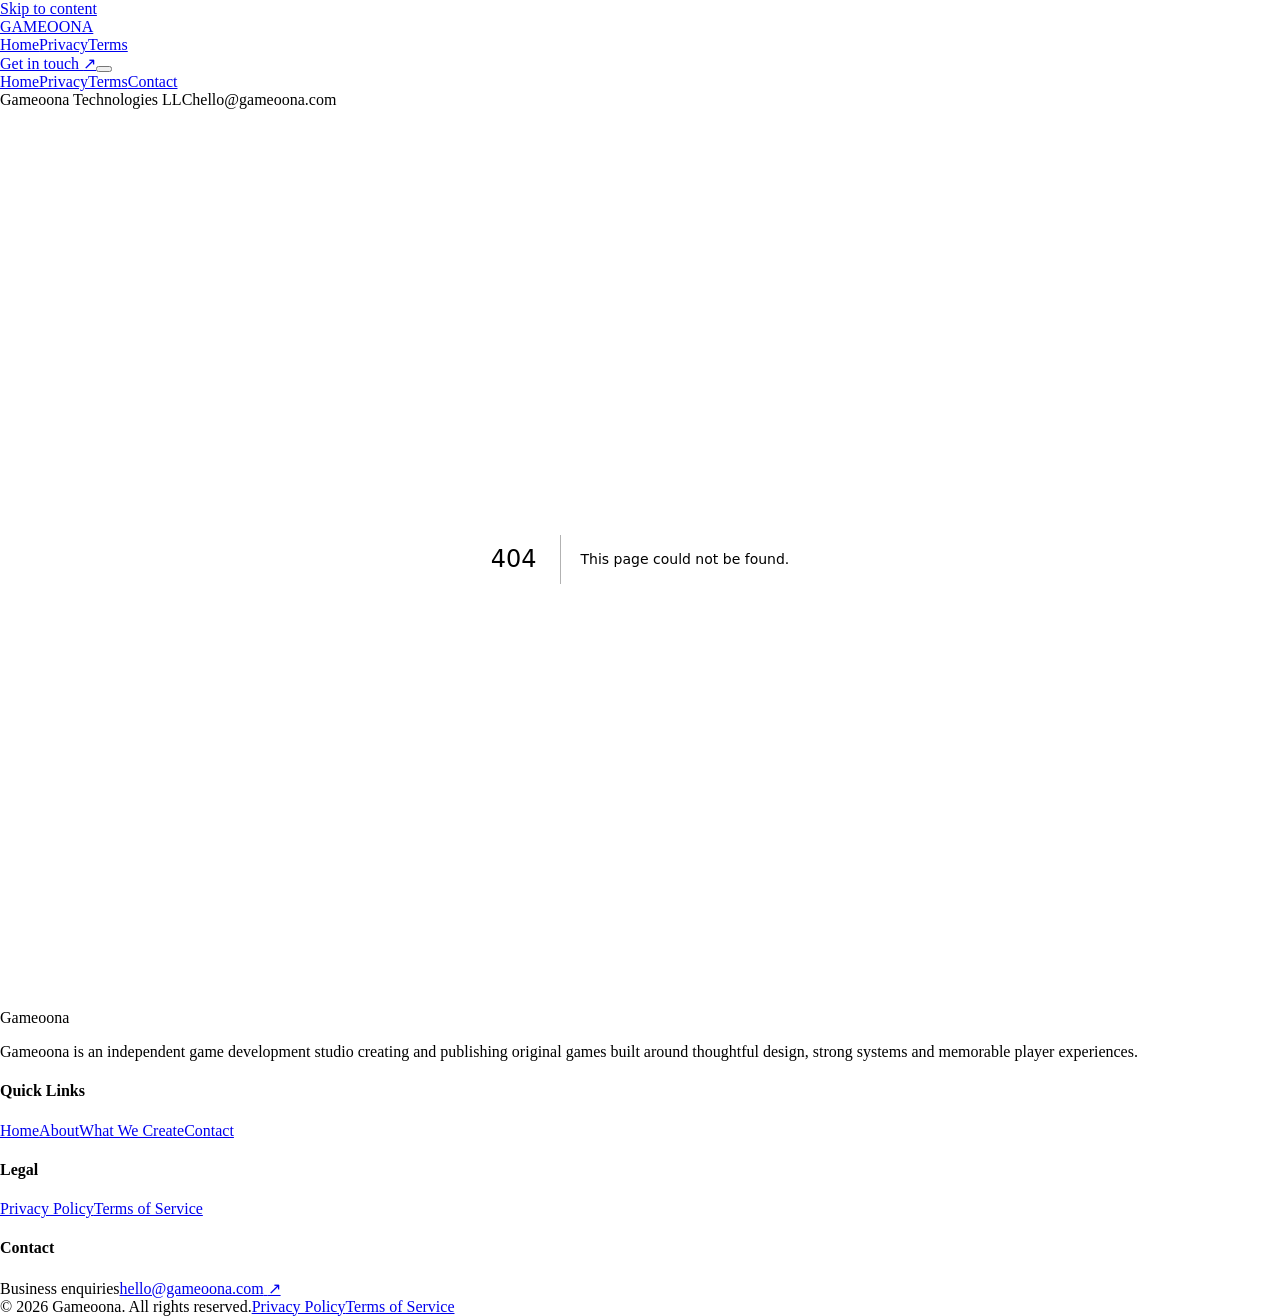
==== commit 32321c5a: "Add files via upload" ====
--- a/404/index.html
+++ b/404/index.html
@@ -1,6 +1,6 @@
-<!DOCTYPE html><html lang="en"><head><meta charSet="utf-8"/><meta name="viewport" content="width=device-width, initial-scale=1"/><link rel="stylesheet" href="/_next/static/css/7103b9f3a4c40c11.css" data-precedence="next"/><link rel="preload" as="script" fetchPriority="low" href="/_next/static/chunks/webpack-c81f7fd28659d64f.js"/><script src="/_next/static/chunks/fd9d1056-805ce2f024bd6d69.js" async=""></script><script src="/_next/static/chunks/117-e9a2f00014641e7a.js" async=""></script><script src="/_next/static/chunks/main-app-526514542cf8f30d.js" async=""></script><script src="/_next/static/chunks/c15bf2b0-7971b3d333b0cf68.js" async=""></script><script src="/_next/static/chunks/994-3647bd46915f6230.js" async=""></script><script src="/_next/static/chunks/284-f1a0d2b41ed24796.js" async=""></script><script src="/_next/static/chunks/app/layout-a9d762c11824424a.js" async=""></script><meta name="robots" content="noindex"/><title>404: This page could not be found.</title><meta name="theme-color" content="#0A0A0A"/><title>Gameoona — Independent Game Development Studio</title><meta name="description" content="Gameoona Technologies LLC is an independent game development studio that creates and publishes its own original games and immersive interactive worlds."/><meta property="og:title" content="Gameoona — Independent Game Development Studio"/><meta property="og:description" content="Gameoona Technologies LLC is an independent game development studio creating and publishing its own original games."/><meta property="og:site_name" content="Gameoona"/><meta property="og:type" content="website"/><meta name="twitter:card" content="summary"/><meta name="twitter:title" content="Gameoona — Independent Game Development Studio"/><meta name="twitter:description" content="Gameoona Technologies LLC is an independent game development studio creating and publishing its own original games."/><link rel="icon" href="/favicon.svg"/><script src="/_next/static/chunks/polyfills-42372ed130431b0a.js" noModule=""></script></head><body><noscript><style>
+<!DOCTYPE html><html lang="en"><head><meta charSet="utf-8"/><meta name="viewport" content="width=device-width, initial-scale=1"/><link rel="stylesheet" href="/gameoona-test-/_next/static/css/6c34ff8f7f2cccb6.css" data-precedence="next"/><link rel="preload" as="script" fetchPriority="low" href="/gameoona-test-/_next/static/chunks/webpack-530945ad844677b7.js"/><script src="/gameoona-test-/_next/static/chunks/fd9d1056-805ce2f024bd6d69.js" async=""></script><script src="/gameoona-test-/_next/static/chunks/117-155c27d83c62a164.js" async=""></script><script src="/gameoona-test-/_next/static/chunks/main-app-526514542cf8f30d.js" async=""></script><script src="/gameoona-test-/_next/static/chunks/c15bf2b0-7971b3d333b0cf68.js" async=""></script><script src="/gameoona-test-/_next/static/chunks/994-3647bd46915f6230.js" async=""></script><script src="/gameoona-test-/_next/static/chunks/284-3f9e849119effde8.js" async=""></script><script src="/gameoona-test-/_next/static/chunks/app/layout-a9d762c11824424a.js" async=""></script><meta name="robots" content="noindex"/><title>404: This page could not be found.</title><meta name="theme-color" content="#0A0A0A"/><title>Gameoona — Independent Game Development Studio</title><meta name="description" content="Gameoona Technologies LLC is an independent game development studio that creates and publishes its own original games and immersive interactive worlds."/><meta property="og:title" content="Gameoona — Independent Game Development Studio"/><meta property="og:description" content="Gameoona Technologies LLC is an independent game development studio creating and publishing its own original games."/><meta property="og:site_name" content="Gameoona"/><meta property="og:type" content="website"/><meta name="twitter:card" content="summary"/><meta name="twitter:title" content="Gameoona — Independent Game Development Studio"/><meta name="twitter:description" content="Gameoona Technologies LLC is an independent game development studio creating and publishing its own original games."/><link rel="icon" href="/gameoona-test-/favicon.svg"/><script src="/gameoona-test-/_next/static/chunks/polyfills-42372ed130431b0a.js" noModule=""></script></head><body><noscript><style>
             [data-fade],[data-stagger]&gt;*{opacity:1!important}
             .line-mask&gt;span,[data-hl]&gt;span{transform:none!important}
             .hero__bg{opacity:1!important}
             .w{opacity:1!important}
-          </style></noscript><a href="#main" class="skip">Skip to content</a><header class="header"><div class="header__inner"><a class="brand" aria-label="Gameoona home" href="/"><span class="mk" aria-hidden="true"></span>GAMEOONA</a><nav class="nav" aria-label="Primary"><a href="/">Home</a><a href="/privacy/">Privacy</a><a href="/terms/">Terms</a></nav><div class="header__right"><a class="tlink" href="mailto:hello@gameoona.com">Get in touch <span class="arrow" aria-hidden="true">↗</span></a><button class="burger" aria-label="Open menu" aria-expanded="false" aria-controls="mobile-menu"><span></span><span></span></button></div></div></header><div class="menu" id="mobile-menu" role="dialog" aria-modal="false" aria-hidden="true"><nav class="menu__links" aria-label="Mobile"><a href="/">Home</a><a href="/privacy/">Privacy</a><a href="/terms/">Terms</a><a href="mailto:hello@gameoona.com">Contact</a></nav><div class="menu__foot"><span>Gameoona Technologies LLC</span><span>hello@gameoona.com</span></div></div><main id="main"><div style="font-family:system-ui,&quot;Segoe UI&quot;,Roboto,Helvetica,Arial,sans-serif,&quot;Apple Color Emoji&quot;,&quot;Segoe UI Emoji&quot;;height:100vh;text-align:center;display:flex;flex-direction:column;align-items:center;justify-content:center"><div><style>body{color:#000;background:#fff;margin:0}.next-error-h1{border-right:1px solid rgba(0,0,0,.3)}@media (prefers-color-scheme:dark){body{color:#fff;background:#000}.next-error-h1{border-right:1px solid rgba(255,255,255,.3)}}</style><h1 class="next-error-h1" style="display:inline-block;margin:0 20px 0 0;padding:0 23px 0 0;font-size:24px;font-weight:500;vertical-align:top;line-height:49px">404</h1><div style="display:inline-block"><h2 style="font-size:14px;font-weight:400;line-height:49px;margin:0">This page could not be found.</h2></div></div></div></main><footer class="footer" role="contentinfo"><div class="wrap"><div class="footer__grid" data-stagger="true"><div class="footer__col footer__company"><span class="footer__brand"><span class="mk" aria-hidden="true"></span>Gameoona</span><p class="footer__desc">Gameoona is an independent game development studio creating and publishing original games built around thoughtful design, strong systems and memorable player experiences.</p></div><nav class="footer__col" aria-label="Quick links"><h4 class="footer__h">Quick Links</h4><a class="footer__link" href="/">Home</a><a class="footer__link" href="#studio-statement">About</a><a class="footer__link" href="#work">What We Create</a><a class="footer__link" href="#contact">Contact</a></nav><nav class="footer__col" aria-label="Legal"><h4 class="footer__h">Legal</h4><a class="footer__link" href="/privacy/">Privacy Policy</a><a class="footer__link" href="/terms/">Terms of Service</a></nav><div class="footer__col"><h4 class="footer__h">Contact</h4><span class="footer__k">Business enquiries</span><a class="footer__mail" href="mailto:hello@gameoona.com">hello@gameoona.com<!-- --> <span class="arrow" aria-hidden="true">↗</span></a></div></div><div class="footer__divider" data-divider="true"></div><div class="footer__bottom"><span data-fade="true">© <!-- -->2026<!-- --> Gameoona. All rights reserved.</span><span class="footer__legal" data-fade="true" data-delay="0.05"><a class="footer__link" href="/privacy/">Privacy Policy</a><a class="footer__link" href="/terms/">Terms of Service</a></span></div></div></footer><script src="/_next/static/chunks/webpack-c81f7fd28659d64f.js" async=""></script><script>(self.__next_f=self.__next_f||[]).push([0]);self.__next_f.push([2,null])</script><script>self.__next_f.push([1,"1:HL[\"/_next/static/css/7103b9f3a4c40c11.css\",\"style\"]\n"])</script><script>self.__next_f.push([1,"2:I[2846,[],\"\"]\n4:I[4707,[],\"\"]\n5:I[6423,[],\"\"]\n6:I[2064,[\"922\",\"static/chunks/c15bf2b0-7971b3d333b0cf68.js\",\"994\",\"static/chunks/994-3647bd46915f6230.js\",\"284\",\"static/chunks/284-f1a0d2b41ed24796.js\",\"185\",\"static/chunks/app/layout-a9d762c11824424a.js\"],\"default\"]\n7:I[9293,[\"922\",\"static/chunks/c15bf2b0-7971b3d333b0cf68.js\",\"994\",\"static/chunks/994-3647bd46915f6230.js\",\"284\",\"static/chunks/284-f1a0d2b41ed24796.js\",\"185\",\"static/chunks/app/layout-a9d762c11824424a.js\"],\"default\"]\nc:I[4414,[\"922\",\"static/chunks/c15bf2b0-7971b3d333b0cf68.js\",\"994\",\"static/chunks/994-3647bd46915f6230.js\",\"284\",\"static/chunks/284-f1a0d2b41ed24796.js\",\"185\",\"static/chunks/app/layout-a9d762c11824424a.js\"],\"default\"]\ne:I[1060,[],\"\"]\n8:{\"fontFamily\":\"system-ui,\\\"Segoe UI\\\",Roboto,Helvetica,Arial,sans-serif,\\\"Apple Color Emoji\\\",\\\"Segoe UI Emoji\\\"\",\"height\":\"100vh\",\"textAlign\":\"center\",\"display\":\"flex\",\"flexDirection\":\"column\",\"alignItems\":\"center\",\"justifyContent\":\"center\"}\n9:{\"display\":\"inline-block\",\"margin\":\"0 20px 0 0\",\"padding\":\"0 23px 0 0\",\"fontSize\":24,\"fontWeight\":500,\"verticalAlign\":\"top\",\"lineHeight\":\"49px\"}\na:{\"display\":\"inline-block\"}\nb:{\"fontSize\":14,\"fontWeight\":400,\"lineHeight\":\"49px\",\"margin\":0}\nf:[]\n"])</script><script>self.__next_f.push([1,"0:[\"$\",\"$L2\",null,{\"buildId\":\"dMvvdF7vJ3RlFGLpKsPCh\",\"assetPrefix\":\"\",\"urlParts\":[\"\",\"_not-found\",\"\"],\"initialTree\":[\"\",{\"children\":[\"/_not-found\",{\"children\":[\"__PAGE__\",{}]}]},\"$undefined\",\"$undefined\",true],\"initialSeedData\":[\"\",{\"children\":[\"/_not-found\",{\"children\":[\"__PAGE__\",{},[[\"$L3\",[[\"$\",\"title\",null,{\"children\":\"404: This page could not be found.\"}],[\"$\",\"div\",null,{\"style\":{\"fontFamily\":\"system-ui,\\\"Segoe UI\\\",Roboto,Helvetica,Arial,sans-serif,\\\"Apple Color Emoji\\\",\\\"Segoe UI Emoji\\\"\",\"height\":\"100vh\",\"textAlign\":\"center\",\"display\":\"flex\",\"flexDirection\":\"column\",\"alignItems\":\"center\",\"justifyContent\":\"center\"},\"children\":[\"$\",\"div\",null,{\"children\":[[\"$\",\"style\",null,{\"dangerouslySetInnerHTML\":{\"__html\":\"body{color:#000;background:#fff;margin:0}.next-error-h1{border-right:1px solid rgba(0,0,0,.3)}@media (prefers-color-scheme:dark){body{color:#fff;background:#000}.next-error-h1{border-right:1px solid rgba(255,255,255,.3)}}\"}}],[\"$\",\"h1\",null,{\"className\":\"next-error-h1\",\"style\":{\"display\":\"inline-block\",\"margin\":\"0 20px 0 0\",\"padding\":\"0 23px 0 0\",\"fontSize\":24,\"fontWeight\":500,\"verticalAlign\":\"top\",\"lineHeight\":\"49px\"},\"children\":\"404\"}],[\"$\",\"div\",null,{\"style\":{\"display\":\"inline-block\"},\"children\":[\"$\",\"h2\",null,{\"style\":{\"fontSize\":14,\"fontWeight\":400,\"lineHeight\":\"49px\",\"margin\":0},\"children\":\"This page could not be found.\"}]}]]}]}]],null],null],null]},[null,[\"$\",\"$L4\",null,{\"parallelRouterKey\":\"children\",\"segmentPath\":[\"children\",\"/_not-found\",\"children\"],\"error\":\"$undefined\",\"errorStyles\":\"$undefined\",\"errorScripts\":\"$undefined\",\"template\":[\"$\",\"$L5\",null,{}],\"templateStyles\":\"$undefined\",\"templateScripts\":\"$undefined\",\"notFound\":\"$undefined\",\"notFoundStyles\":\"$undefined\"}]],null]},[[[[\"$\",\"link\",\"0\",{\"rel\":\"stylesheet\",\"href\":\"/_next/static/css/7103b9f3a4c40c11.css\",\"precedence\":\"next\",\"crossOrigin\":\"$undefined\"}]],[\"$\",\"html\",null,{\"lang\":\"en\",\"children\":[\"$\",\"body\",null,{\"children\":[[\"$\",\"noscript\",null,{\"children\":[\"$\",\"style\",null,{\"children\":\"\\n            [data-fade],[data-stagger]\u003e*{opacity:1!important}\\n            .line-mask\u003espan,[data-hl]\u003espan{transform:none!important}\\n            .hero__bg{opacity:1!important}\\n            .w{opacity:1!important}\\n          \"}]}],[\"$\",\"a\",null,{\"href\":\"#main\",\"className\":\"skip\",\"children\":\"Skip to content\"}],[\"$\",\"$L6\",null,{\"children\":[[\"$\",\"$L7\",null,{}],[\"$\",\"main\",null,{\"id\":\"main\",\"children\":[\"$\",\"$L4\",null,{\"parallelRouterKey\":\"children\",\"segmentPath\":[\"children\"],\"error\":\"$undefined\",\"errorStyles\":\"$undefined\",\"errorScripts\":\"$undefined\",\"template\":[\"$\",\"$L5\",null,{}],\"templateStyles\":\"$undefined\",\"templateScripts\":\"$undefined\",\"notFound\":[[\"$\",\"title\",null,{\"children\":\"404: This page could not be found.\"}],[\"$\",\"div\",null,{\"style\":\"$8\",\"children\":[\"$\",\"div\",null,{\"children\":[[\"$\",\"style\",null,{\"dangerouslySetInnerHTML\":{\"__html\":\"body{color:#000;background:#fff;margin:0}.next-error-h1{border-right:1px solid rgba(0,0,0,.3)}@media (prefers-color-scheme:dark){body{color:#fff;background:#000}.next-error-h1{border-right:1px solid rgba(255,255,255,.3)}}\"}}],[\"$\",\"h1\",null,{\"className\":\"next-error-h1\",\"style\":\"$9\",\"children\":\"404\"}],[\"$\",\"div\",null,{\"style\":\"$a\",\"children\":[\"$\",\"h2\",null,{\"style\":\"$b\",\"children\":\"This page could not be found.\"}]}]]}]}]],\"notFoundStyles\":[]}]}],[\"$\",\"footer\",null,{\"className\":\"footer\",\"role\":\"contentinfo\",\"children\":[\"$\",\"div\",null,{\"className\":\"wrap\",\"children\":[[\"$\",\"div\",null,{\"className\":\"footer__grid\",\"data-stagger\":true,\"children\":[[\"$\",\"div\",null,{\"className\":\"footer__col footer__company\",\"children\":[[\"$\",\"span\",null,{\"className\":\"footer__brand\",\"children\":[[\"$\",\"span\",null,{\"className\":\"mk\",\"aria-hidden\":\"true\"}],\"Gameoona\"]}],[\"$\",\"p\",null,{\"className\":\"footer__desc\",\"children\":\"Gameoona is an independent game development studio creating and publishing original games built around thoughtful design, strong systems and memorable player experiences.\"}]]}],[\"$\",\"nav\",null,{\"className\":\"footer__col\",\"aria-label\":\"Quick links\",\"children\":[[\"$\",\"h4\",null,{\"className\":\"footer__h\",\"children\":\"Quick Links\"}],[\"$\",\"$Lc\",null,{\"className\":\"footer__link\",\"href\":\"/\",\"children\":\"Home\"}],[\"$\",\"a\",null,{\"className\":\"footer__link\",\"href\":\"#studio-statement\",\"children\":\"About\"}],[\"$\",\"a\",null,{\"className\":\"footer__link\",\"href\":\"#work\",\"children\":\"What We Create\"}],[\"$\",\"a\",null,{\"className\":\"footer__link\",\"href\":\"#contact\",\"children\":\"Contact\"}]]}],[\"$\",\"nav\",null,{\"className\":\"footer__col\",\"aria-label\":\"Legal\",\"children\":[[\"$\",\"h4\",null,{\"className\":\"footer__h\",\"children\":\"Legal\"}],[\"$\",\"$Lc\",null,{\"className\":\"footer__link\",\"href\":\"/privacy\",\"children\":\"Privacy Policy\"}],[\"$\",\"$Lc\",null,{\"className\":\"footer__link\",\"href\":\"/terms\",\"children\":\"Terms of Service\"}]]}],[\"$\",\"div\",null,{\"className\":\"footer__col\",\"children\":[[\"$\",\"h4\",null,{\"className\":\"footer__h\",\"children\":\"Contact\"}],[\"$\",\"span\",null,{\"className\":\"footer__k\",\"children\":\"Business enquiries\"}],[\"$\",\"a\",null,{\"className\":\"footer__mail\",\"href\":\"mailto:hello@gameoona.com\",\"children\":[\"hello@gameoona.com\",\" \",[\"$\",\"span\",null,{\"className\":\"arrow\",\"aria-hidden\":\"true\",\"children\":\"↗\"}]]}]]}]]}],[\"$\",\"div\",null,{\"className\":\"footer__divider\",\"data-divider\":true}],[\"$\",\"div\",null,{\"className\":\"footer__bottom\",\"children\":[[\"$\",\"span\",null,{\"data-fade\":true,\"children\":[\"© \",2026,\" Gameoona. All rights reserved.\"]}],[\"$\",\"span\",null,{\"className\":\"footer__legal\",\"data-fade\":true,\"data-delay\":\"0.05\",\"children\":[[\"$\",\"$Lc\",null,{\"className\":\"footer__link\",\"href\":\"/privacy\",\"children\":\"Privacy Policy\"}],[\"$\",\"$Lc\",null,{\"className\":\"footer__link\",\"href\":\"/terms\",\"children\":\"Terms of Service\"}]]}]]}]]}]}]]}]]}]}]],null],null],\"couldBeIntercepted\":false,\"initialHead\":[[\"$\",\"meta\",null,{\"name\":\"robots\",\"content\":\"noindex\"}],\"$Ld\"],\"globalErrorComponent\":\"$e\",\"missingSlots\":\"$Wf\"}]\n"])</script><script>self.__next_f.push([1,"d:[[\"$\",\"meta\",\"0\",{\"name\":\"viewport\",\"content\":\"width=device-width, initial-scale=1\"}],[\"$\",\"meta\",\"1\",{\"name\":\"theme-color\",\"content\":\"#0A0A0A\"}],[\"$\",\"meta\",\"2\",{\"charSet\":\"utf-8\"}],[\"$\",\"title\",\"3\",{\"children\":\"Gameoona — Independent Game Development Studio\"}],[\"$\",\"meta\",\"4\",{\"name\":\"description\",\"content\":\"Gameoona Technologies LLC is an independent game development studio that creates and publishes its own original games and immersive interactive worlds.\"}],[\"$\",\"meta\",\"5\",{\"property\":\"og:title\",\"content\":\"Gameoona — Independent Game Development Studio\"}],[\"$\",\"meta\",\"6\",{\"property\":\"og:description\",\"content\":\"Gameoona Technologies LLC is an independent game development studio creating and publishing its own original games.\"}],[\"$\",\"meta\",\"7\",{\"property\":\"og:site_name\",\"content\":\"Gameoona\"}],[\"$\",\"meta\",\"8\",{\"property\":\"og:type\",\"content\":\"website\"}],[\"$\",\"meta\",\"9\",{\"name\":\"twitter:card\",\"content\":\"summary\"}],[\"$\",\"meta\",\"10\",{\"name\":\"twitter:title\",\"content\":\"Gameoona — Independent Game Development Studio\"}],[\"$\",\"meta\",\"11\",{\"name\":\"twitter:description\",\"content\":\"Gameoona Technologies LLC is an independent game development studio creating and publishing its own original games.\"}],[\"$\",\"link\",\"12\",{\"rel\":\"icon\",\"href\":\"/favicon.svg\"}]]\n3:null\n"])</script></body></html>+          </style></noscript><a href="#main" class="skip">Skip to content</a><header class="header"><div class="header__inner"><a class="brand" aria-label="Gameoona home" href="/gameoona-test-/"><span class="mk" aria-hidden="true"></span>GAMEOONA</a><nav class="nav" aria-label="Primary"><a href="/gameoona-test-/">Home</a><a href="/gameoona-test-/privacy/">Privacy</a><a href="/gameoona-test-/terms/">Terms</a></nav><div class="header__right"><a class="tlink" href="mailto:hello@gameoona.com">Get in touch <span class="arrow" aria-hidden="true">↗</span></a><button class="burger" aria-label="Open menu" aria-expanded="false" aria-controls="mobile-menu"><span></span><span></span></button></div></div></header><div class="menu" id="mobile-menu" role="dialog" aria-modal="false" aria-hidden="true"><nav class="menu__links" aria-label="Mobile"><a href="/gameoona-test-/">Home</a><a href="/gameoona-test-/privacy/">Privacy</a><a href="/gameoona-test-/terms/">Terms</a><a href="mailto:hello@gameoona.com">Contact</a></nav><div class="menu__foot"><span>Gameoona Technologies LLC</span><span>hello@gameoona.com</span></div></div><main id="main"><div style="font-family:system-ui,&quot;Segoe UI&quot;,Roboto,Helvetica,Arial,sans-serif,&quot;Apple Color Emoji&quot;,&quot;Segoe UI Emoji&quot;;height:100vh;text-align:center;display:flex;flex-direction:column;align-items:center;justify-content:center"><div><style>body{color:#000;background:#fff;margin:0}.next-error-h1{border-right:1px solid rgba(0,0,0,.3)}@media (prefers-color-scheme:dark){body{color:#fff;background:#000}.next-error-h1{border-right:1px solid rgba(255,255,255,.3)}}</style><h1 class="next-error-h1" style="display:inline-block;margin:0 20px 0 0;padding:0 23px 0 0;font-size:24px;font-weight:500;vertical-align:top;line-height:49px">404</h1><div style="display:inline-block"><h2 style="font-size:14px;font-weight:400;line-height:49px;margin:0">This page could not be found.</h2></div></div></div></main><footer class="footer" role="contentinfo"><div class="wrap"><div class="footer__grid" data-stagger="true"><div class="footer__col footer__company"><span class="footer__brand"><span class="mk" aria-hidden="true"></span>Gameoona</span><p class="footer__desc">Gameoona is an independent game development studio creating and publishing original games built around thoughtful design, strong systems and memorable player experiences.</p></div><nav class="footer__col" aria-label="Quick links"><h4 class="footer__h">Quick Links</h4><a class="footer__link" href="/gameoona-test-/">Home</a><a class="footer__link" href="#studio-statement">About</a><a class="footer__link" href="#work">What We Create</a><a class="footer__link" href="#contact">Contact</a></nav><nav class="footer__col" aria-label="Legal"><h4 class="footer__h">Legal</h4><a class="footer__link" href="/gameoona-test-/privacy/">Privacy Policy</a><a class="footer__link" href="/gameoona-test-/terms/">Terms of Service</a></nav><div class="footer__col"><h4 class="footer__h">Contact</h4><span class="footer__k">Business enquiries</span><a class="footer__mail" href="mailto:hello@gameoona.com">hello@gameoona.com<!-- --> <span class="arrow" aria-hidden="true">↗</span></a></div></div><div class="footer__divider" data-divider="true"></div><div class="footer__bottom"><span data-fade="true">© <!-- -->2026<!-- --> Gameoona. All rights reserved.</span><span class="footer__legal" data-fade="true" data-delay="0.05"><a class="footer__link" href="/gameoona-test-/privacy/">Privacy Policy</a><a class="footer__link" href="/gameoona-test-/terms/">Terms of Service</a></span></div></div></footer><script src="/gameoona-test-/_next/static/chunks/webpack-530945ad844677b7.js" async=""></script><script>(self.__next_f=self.__next_f||[]).push([0]);self.__next_f.push([2,null])</script><script>self.__next_f.push([1,"1:HL[\"/gameoona-test-/_next/static/css/6c34ff8f7f2cccb6.css\",\"style\"]\n"])</script><script>self.__next_f.push([1,"2:I[2846,[],\"\"]\n4:I[4707,[],\"\"]\n5:I[6423,[],\"\"]\n6:I[2064,[\"922\",\"static/chunks/c15bf2b0-7971b3d333b0cf68.js\",\"994\",\"static/chunks/994-3647bd46915f6230.js\",\"284\",\"static/chunks/284-3f9e849119effde8.js\",\"185\",\"static/chunks/app/layout-a9d762c11824424a.js\"],\"default\"]\n7:I[9293,[\"922\",\"static/chunks/c15bf2b0-7971b3d333b0cf68.js\",\"994\",\"static/chunks/994-3647bd46915f6230.js\",\"284\",\"static/chunks/284-3f9e849119effde8.js\",\"185\",\"static/chunks/app/layout-a9d762c11824424a.js\"],\"default\"]\nc:I[4414,[\"922\",\"static/chunks/c15bf2b0-7971b3d333b0cf68.js\",\"994\",\"static/chunks/994-3647bd46915f6230.js\",\"284\",\"static/chunks/284-3f9e849119effde8.js\",\"185\",\"static/chunks/app/layout-a9d762c11824424a.js\"],\"default\"]\ne:I[1060,[],\"\"]\n8:{\"fontFamily\":\"system-ui,\\\"Segoe UI\\\",Roboto,Helvetica,Arial,sans-serif,\\\"Apple Color Emoji\\\",\\\"Segoe UI Emoji\\\"\",\"height\":\"100vh\",\"textAlign\":\"center\",\"display\":\"flex\",\"flexDirection\":\"column\",\"alignItems\":\"center\",\"justifyContent\":\"center\"}\n9:{\"display\":\"inline-block\",\"margin\":\"0 20px 0 0\",\"padding\":\"0 23px 0 0\",\"fontSize\":24,\"fontWeight\":500,\"verticalAlign\":\"top\",\"lineHeight\":\"49px\"}\na:{\"display\":\"inline-block\"}\nb:{\"fontSize\":14,\"fontWeight\":400,\"lineHeight\":\"49px\",\"margin\":0}\nf:[]\n"])</script><script>self.__next_f.push([1,"0:[\"$\",\"$L2\",null,{\"buildId\":\"HbwyUHNNFPVwplq4WI5Qg\",\"assetPrefix\":\"/gameoona-test-\",\"urlParts\":[\"\",\"_not-found\",\"\"],\"initialTree\":[\"\",{\"children\":[\"/_not-found\",{\"children\":[\"__PAGE__\",{}]}]},\"$undefined\",\"$undefined\",true],\"initialSeedData\":[\"\",{\"children\":[\"/_not-found\",{\"children\":[\"__PAGE__\",{},[[\"$L3\",[[\"$\",\"title\",null,{\"children\":\"404: This page could not be found.\"}],[\"$\",\"div\",null,{\"style\":{\"fontFamily\":\"system-ui,\\\"Segoe UI\\\",Roboto,Helvetica,Arial,sans-serif,\\\"Apple Color Emoji\\\",\\\"Segoe UI Emoji\\\"\",\"height\":\"100vh\",\"textAlign\":\"center\",\"display\":\"flex\",\"flexDirection\":\"column\",\"alignItems\":\"center\",\"justifyContent\":\"center\"},\"children\":[\"$\",\"div\",null,{\"children\":[[\"$\",\"style\",null,{\"dangerouslySetInnerHTML\":{\"__html\":\"body{color:#000;background:#fff;margin:0}.next-error-h1{border-right:1px solid rgba(0,0,0,.3)}@media (prefers-color-scheme:dark){body{color:#fff;background:#000}.next-error-h1{border-right:1px solid rgba(255,255,255,.3)}}\"}}],[\"$\",\"h1\",null,{\"className\":\"next-error-h1\",\"style\":{\"display\":\"inline-block\",\"margin\":\"0 20px 0 0\",\"padding\":\"0 23px 0 0\",\"fontSize\":24,\"fontWeight\":500,\"verticalAlign\":\"top\",\"lineHeight\":\"49px\"},\"children\":\"404\"}],[\"$\",\"div\",null,{\"style\":{\"display\":\"inline-block\"},\"children\":[\"$\",\"h2\",null,{\"style\":{\"fontSize\":14,\"fontWeight\":400,\"lineHeight\":\"49px\",\"margin\":0},\"children\":\"This page could not be found.\"}]}]]}]}]],null],null],null]},[null,[\"$\",\"$L4\",null,{\"parallelRouterKey\":\"children\",\"segmentPath\":[\"children\",\"/_not-found\",\"children\"],\"error\":\"$undefined\",\"errorStyles\":\"$undefined\",\"errorScripts\":\"$undefined\",\"template\":[\"$\",\"$L5\",null,{}],\"templateStyles\":\"$undefined\",\"templateScripts\":\"$undefined\",\"notFound\":\"$undefined\",\"notFoundStyles\":\"$undefined\"}]],null]},[[[[\"$\",\"link\",\"0\",{\"rel\":\"stylesheet\",\"href\":\"/gameoona-test-/_next/static/css/6c34ff8f7f2cccb6.css\",\"precedence\":\"next\",\"crossOrigin\":\"$undefined\"}]],[\"$\",\"html\",null,{\"lang\":\"en\",\"children\":[\"$\",\"body\",null,{\"children\":[[\"$\",\"noscript\",null,{\"children\":[\"$\",\"style\",null,{\"children\":\"\\n            [data-fade],[data-stagger]\u003e*{opacity:1!important}\\n            .line-mask\u003espan,[data-hl]\u003espan{transform:none!important}\\n            .hero__bg{opacity:1!important}\\n            .w{opacity:1!important}\\n          \"}]}],[\"$\",\"a\",null,{\"href\":\"#main\",\"className\":\"skip\",\"children\":\"Skip to content\"}],[\"$\",\"$L6\",null,{\"children\":[[\"$\",\"$L7\",null,{}],[\"$\",\"main\",null,{\"id\":\"main\",\"children\":[\"$\",\"$L4\",null,{\"parallelRouterKey\":\"children\",\"segmentPath\":[\"children\"],\"error\":\"$undefined\",\"errorStyles\":\"$undefined\",\"errorScripts\":\"$undefined\",\"template\":[\"$\",\"$L5\",null,{}],\"templateStyles\":\"$undefined\",\"templateScripts\":\"$undefined\",\"notFound\":[[\"$\",\"title\",null,{\"children\":\"404: This page could not be found.\"}],[\"$\",\"div\",null,{\"style\":\"$8\",\"children\":[\"$\",\"div\",null,{\"children\":[[\"$\",\"style\",null,{\"dangerouslySetInnerHTML\":{\"__html\":\"body{color:#000;background:#fff;margin:0}.next-error-h1{border-right:1px solid rgba(0,0,0,.3)}@media (prefers-color-scheme:dark){body{color:#fff;background:#000}.next-error-h1{border-right:1px solid rgba(255,255,255,.3)}}\"}}],[\"$\",\"h1\",null,{\"className\":\"next-error-h1\",\"style\":\"$9\",\"children\":\"404\"}],[\"$\",\"div\",null,{\"style\":\"$a\",\"children\":[\"$\",\"h2\",null,{\"style\":\"$b\",\"children\":\"This page could not be found.\"}]}]]}]}]],\"notFoundStyles\":[]}]}],[\"$\",\"footer\",null,{\"className\":\"footer\",\"role\":\"contentinfo\",\"children\":[\"$\",\"div\",null,{\"className\":\"wrap\",\"children\":[[\"$\",\"div\",null,{\"className\":\"footer__grid\",\"data-stagger\":true,\"children\":[[\"$\",\"div\",null,{\"className\":\"footer__col footer__company\",\"children\":[[\"$\",\"span\",null,{\"className\":\"footer__brand\",\"children\":[[\"$\",\"span\",null,{\"className\":\"mk\",\"aria-hidden\":\"true\"}],\"Gameoona\"]}],[\"$\",\"p\",null,{\"className\":\"footer__desc\",\"children\":\"Gameoona is an independent game development studio creating and publishing original games built around thoughtful design, strong systems and memorable player experiences.\"}]]}],[\"$\",\"nav\",null,{\"className\":\"footer__col\",\"aria-label\":\"Quick links\",\"children\":[[\"$\",\"h4\",null,{\"className\":\"footer__h\",\"children\":\"Quick Links\"}],[\"$\",\"$Lc\",null,{\"className\":\"footer__link\",\"href\":\"/\",\"children\":\"Home\"}],[\"$\",\"a\",null,{\"className\":\"footer__link\",\"href\":\"#studio-statement\",\"children\":\"About\"}],[\"$\",\"a\",null,{\"className\":\"footer__link\",\"href\":\"#work\",\"children\":\"What We Create\"}],[\"$\",\"a\",null,{\"className\":\"footer__link\",\"href\":\"#contact\",\"children\":\"Contact\"}]]}],[\"$\",\"nav\",null,{\"className\":\"footer__col\",\"aria-label\":\"Legal\",\"children\":[[\"$\",\"h4\",null,{\"className\":\"footer__h\",\"children\":\"Legal\"}],[\"$\",\"$Lc\",null,{\"className\":\"footer__link\",\"href\":\"/privacy\",\"children\":\"Privacy Policy\"}],[\"$\",\"$Lc\",null,{\"className\":\"footer__link\",\"href\":\"/terms\",\"children\":\"Terms of Service\"}]]}],[\"$\",\"div\",null,{\"className\":\"footer__col\",\"children\":[[\"$\",\"h4\",null,{\"className\":\"footer__h\",\"children\":\"Contact\"}],[\"$\",\"span\",null,{\"className\":\"footer__k\",\"children\":\"Business enquiries\"}],[\"$\",\"a\",null,{\"className\":\"footer__mail\",\"href\":\"mailto:hello@gameoona.com\",\"children\":[\"hello@gameoona.com\",\" \",[\"$\",\"span\",null,{\"className\":\"arrow\",\"aria-hidden\":\"true\",\"children\":\"↗\"}]]}]]}]]}],[\"$\",\"div\",null,{\"className\":\"footer__divider\",\"data-divider\":true}],[\"$\",\"div\",null,{\"className\":\"footer__bottom\",\"children\":[[\"$\",\"span\",null,{\"data-fade\":true,\"children\":[\"© \",2026,\" Gameoona. All rights reserved.\"]}],[\"$\",\"span\",null,{\"className\":\"footer__legal\",\"data-fade\":true,\"data-delay\":\"0.05\",\"children\":[[\"$\",\"$Lc\",null,{\"className\":\"footer__link\",\"href\":\"/privacy\",\"children\":\"Privacy Policy\"}],[\"$\",\"$Lc\",null,{\"className\":\"footer__link\",\"href\":\"/terms\",\"children\":\"Terms of Service\"}]]}]]}]]}]}]]}]]}]}]],null],null],\"couldBeIntercepted\":false,\"initialHead\":[[\"$\",\"meta\",null,{\"name\":\"robots\",\"content\":\"noindex\"}],\"$Ld\"],\"globalErrorComponent\":\"$e\",\"missingSlots\":\"$Wf\"}]\n"])</script><script>self.__next_f.push([1,"d:[[\"$\",\"meta\",\"0\",{\"name\":\"viewport\",\"content\":\"width=device-width, initial-scale=1\"}],[\"$\",\"meta\",\"1\",{\"name\":\"theme-color\",\"content\":\"#0A0A0A\"}],[\"$\",\"meta\",\"2\",{\"charSet\":\"utf-8\"}],[\"$\",\"title\",\"3\",{\"children\":\"Gameoona — Independent Game Development Studio\"}],[\"$\",\"meta\",\"4\",{\"name\":\"description\",\"content\":\"Gameoona Technologies LLC is an independent game development studio that creates and publishes its own original games and immersive interactive worlds.\"}],[\"$\",\"meta\",\"5\",{\"property\":\"og:title\",\"content\":\"Gameoona — Independent Game Development Studio\"}],[\"$\",\"meta\",\"6\",{\"property\":\"og:description\",\"content\":\"Gameoona Technologies LLC is an independent game development studio creating and publishing its own original games.\"}],[\"$\",\"meta\",\"7\",{\"property\":\"og:site_name\",\"content\":\"Gameoona\"}],[\"$\",\"meta\",\"8\",{\"property\":\"og:type\",\"content\":\"website\"}],[\"$\",\"meta\",\"9\",{\"name\":\"twitter:card\",\"content\":\"summary\"}],[\"$\",\"meta\",\"10\",{\"name\":\"twitter:title\",\"content\":\"Gameoona — Independent Game Development Studio\"}],[\"$\",\"meta\",\"11\",{\"name\":\"twitter:description\",\"content\":\"Gameoona Technologies LLC is an independent game development studio creating and publishing its own original games.\"}],[\"$\",\"link\",\"12\",{\"rel\":\"icon\",\"href\":\"/gameoona-test-/favicon.svg\"}]]\n3:null\n"])</script></body></html>
